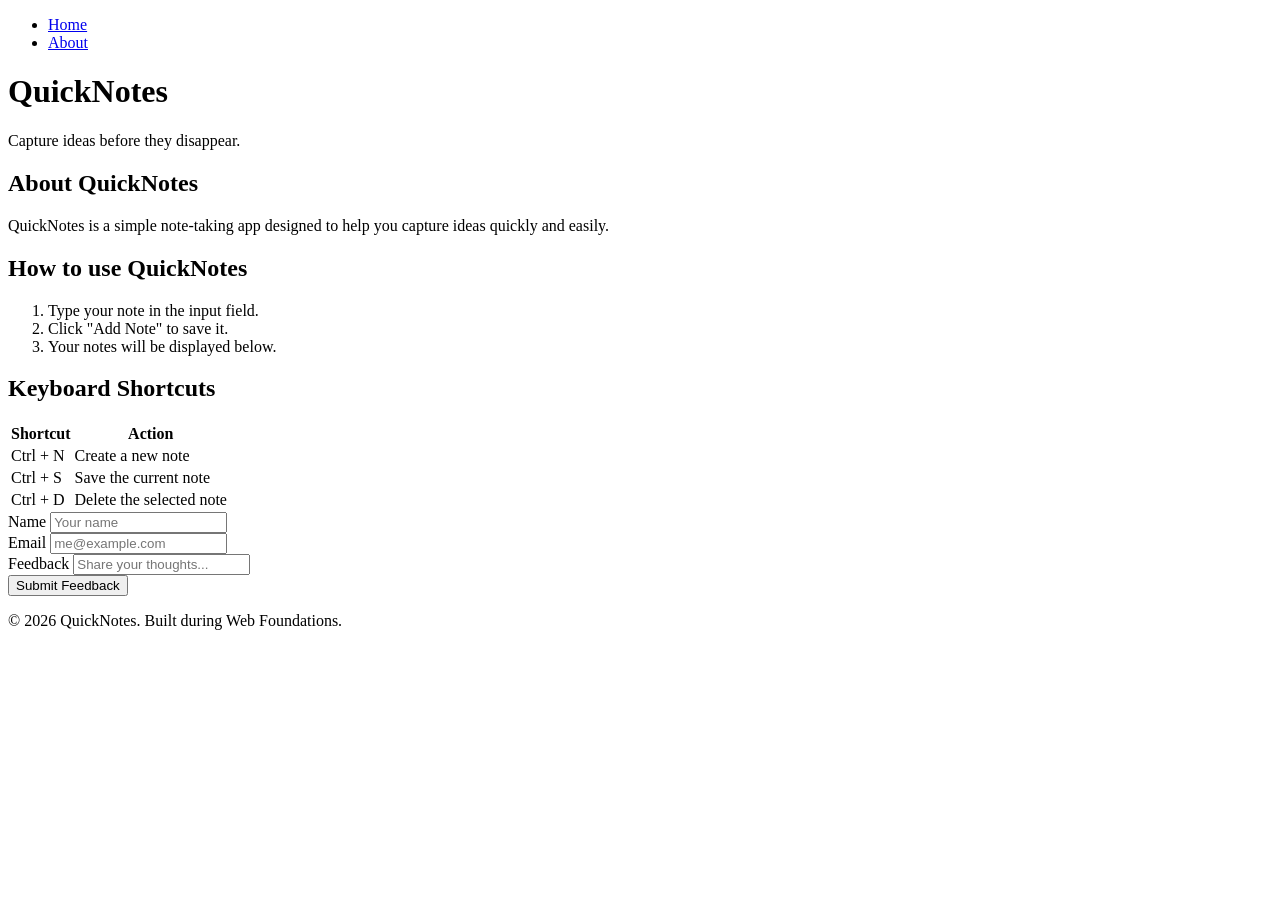
==== day1/about.html @ 954be02c "Day 1 assignment" ====
<!DOCTYPE html>
<html lang="en">
  <head>
    <meta charset="UTF-8">
    <meta name="viewport" content="width=device-width, initial-scale=1.0">
    <title>QuickNotes</title>
  </head>
  <body>
    <header>
      <nav>
        <ul>
          <li><a href="index.html">Home</a></li>
          <li><a href="about.html">About</a></li>
        </ul>
      </nav>
      <h1>QuickNotes</h1>
      <p>Capture ideas before they disappear.</p>
    </header>

    <main>
      <section>
        <h2>About QuickNotes</h2>
        <p>QuickNotes is a simple note-taking app designed to help you capture ideas quickly and easily.</p>
      </section>

      <section>
        <h2>How to use QuickNotes</h2>
        <ol>
          <li>Type your note in the input field.</li>
          <li>Click "Add Note" to save it.</li>
          <li>Your notes will be displayed below.</li>
        </ol>
      </section>

      <section>
        <h2>Keyboard Shortcuts</h2>
        <table>
          <thead>
            <tr>
              <th>Shortcut</th>
              <th>Action</th>
            </tr>
          </thead>
          <tbody>
            <tr>
              <td>Ctrl + N</td>
              <td>Create a new note</td>
            </tr>
            <tr>
              <td>Ctrl + S</td>
              <td>Save the current note</td>
            </tr>
            <tr>
              <td>Ctrl + D</td>
              <td>Delete the selected note</td>
            </tr>
          </tbody>
        </table>
      </section>

      <section>
        <form id="feedback-form">
          <div>
            <label for="name">Name</label>
            <input type="text" id="name" name="name" placeholder="Your name" required>
          </div>
          <div>
            <label for="email">Email</label>
            <input type="email" id="email" name="email" placeholder="me@example.com" required>
          </div>
          <div>
            <label for="feedback-input">Feedback</label>
            <input type="text" id="feedback-input" name="feedback" placeholder="Share your thoughts..." required>
          </div>
          <button type="submit">Submit Feedback</button>
        </form>
      </section>
    </main>

    <footer>
      <p>&copy; 2026 QuickNotes. Built during Web Foundations.</p>
    </footer>
  </body>
</html>
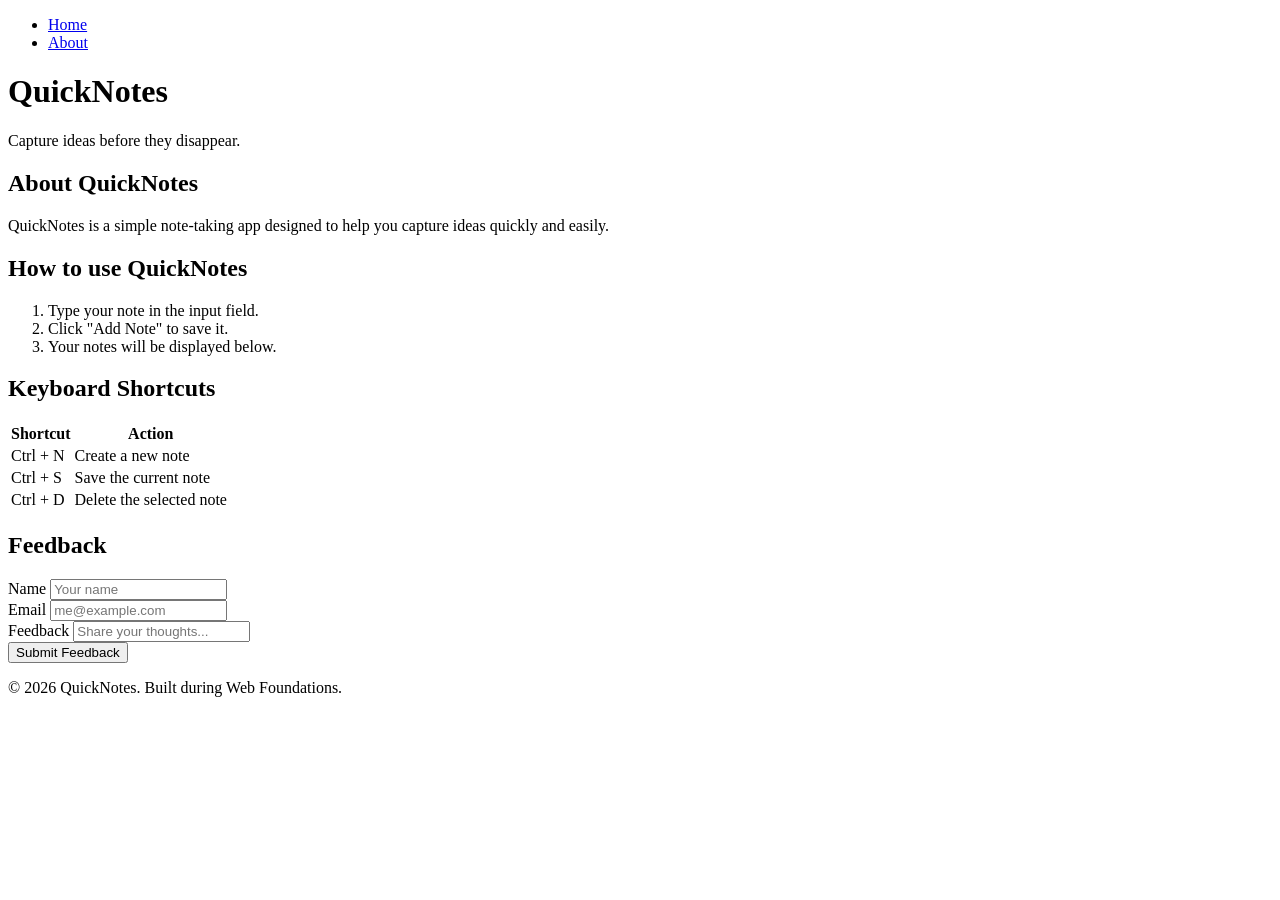
==== commit 4dd575e4: "made changes" ====
--- a/day1/about.html
+++ b/day1/about.html
@@ -59,6 +59,7 @@
       </section>
 
       <section>
+        <h2>Feedback</h2>
         <form id="feedback-form">
           <div>
             <label for="name">Name</label>
